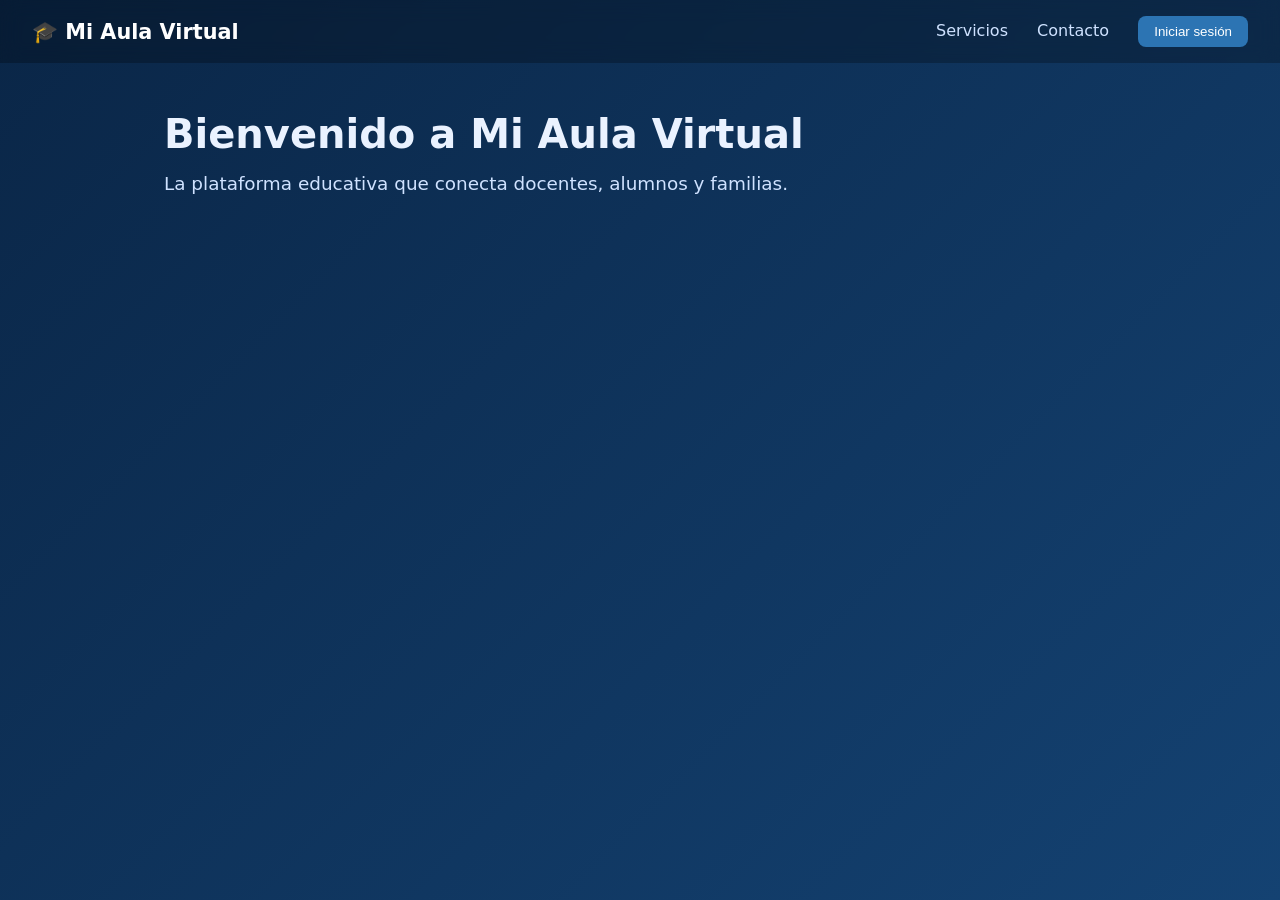
==== index.html @ 8f1008b4 "Add files via upload" ====
<!DOCTYPE html>
<html lang="es">
<head>
    <meta charset="UTF-8">
    <title>Mi Aula Virtual — Iniciar sesión</title>
    <link rel="stylesheet" href="assets/css/landing.css">
</head>
<body>
<header class="landing-header">
    <a href="index.html" class="brand">🎓 Mi Aula Virtual</a>
    <nav>
        <a href="servicios.html">Servicios</a>
        <a href="contacto.html">Contacto</a>
        <button class="btn-login" onclick="toggleLogin()">Iniciar sesión</button>
    </nav>
</header>
<main class="landing-main">
    <div id="avisoSesion" style="display:none; max-width:500px; margin:1rem auto; padding:1rem; background:rgba(202,138,4,0.3); border-left:4px solid #ca8a04; border-radius:8px; color:#fff; text-align:center;">⏱️ Tu sesión expiró. Iniciá sesión de nuevo.</div>
    <section class="hero">
        <h1>Bienvenido a Mi Aula Virtual</h1>
        <p>La plataforma educativa que conecta docentes, alumnos y familias.</p>
    </section>
</main>
<div class="modal-fondo oculto" id="modalLogin">
    <div class="modal-caja">
        <h3>Iniciar sesión</h3>
        <form id="formLogin">
            <label>DNI <input type="text" name="dni" required></label>
            <label>Contraseña <input type="password" name="password" minlength="8" maxlength="20" required></label>
            <div class="modal-acciones">
                <button type="button" class="btn-secundario" onclick="toggleLogin()">Cancelar</button>
                <button type="submit" class="btn-primario">Ingresar</button>
            </div>
        </form>
    </div>
</div>
<script>
function toggleLogin() { document.getElementById('modalLogin').classList.toggle('oculto'); }
document.getElementById('formLogin').addEventListener('submit', async (e) => {
    e.preventDefault();
    const fd = new FormData(e.target);
    const r = await fetch('/plataforma/api/auth_ajax.php?action=login', { method: 'POST', body: fd });
    const d = await r.json();
    if (d.ok) window.location.href = d.redirect;
    else alert(d.mensaje || 'Error');
});
const params = new URLSearchParams(window.location.search);
if (params.get('expirada') === '1') { document.getElementById('avisoSesion').style.display = 'block'; toggleLogin(); }
</script>
</body>
</html>
---- assets/css/landing.css ----
:root {
    --azul-1: #0a2647;
    --azul-2: #144272;
    --azul-3: #205295;
    --celeste: #2c74b3;
    --vidrio: rgba(255,255,255,0.08);
}
* { box-sizing: border-box; margin: 0; padding: 0; }
body { font-family: 'Segoe UI', system-ui, sans-serif; background: linear-gradient(135deg, var(--azul-1), var(--azul-2)); color: #eaf2ff; min-height: 100vh; }

.landing-header { display: flex; align-items: center; justify-content: space-between; padding: 1rem 2rem; background: rgba(0,0,0,0.25); backdrop-filter: blur(10px); }
.landing-header .brand { color: #fff; font-weight: 700; text-decoration: none; font-size: 1.3rem; }
.landing-header nav a { color: #cfe2ff; margin-left: 1.5rem; text-decoration: none; }
.landing-header nav a:hover { color: #fff; }
.btn-login { background: var(--celeste); color: #fff; border: none; padding: 0.5rem 1rem; border-radius: 8px; cursor: pointer; margin-left: 1.5rem; }

.landing-main { max-width: 1000px; margin: 3rem auto; padding: 0 1.5rem; }
.hero h1 { font-size: 2.5rem; margin-bottom: 1rem; }
.hero p { font-size: 1.15rem; color: #cfe2ff; }
.landing-main ul { margin-top: 2rem; list-style: none; }
.landing-main ul li { padding: 0.75rem; margin-bottom: 0.5rem; background: var(--vidrio); border-radius: 8px; }
.landing-main form { display: flex; flex-direction: column; gap: 1rem; max-width: 500px; }
.landing-main form input, .landing-main form textarea { padding: 0.7rem; border-radius: 8px; border: 1px solid rgba(255,255,255,0.2); background: var(--vidrio); color: #fff; }
.landing-main form textarea { min-height: 100px; }

.modal-fondo { position: fixed; inset: 0; background: rgba(0,0,0,0.65); display: flex; align-items: center; justify-content: center; z-index: 100; }
.modal-fondo.oculto { display: none; }
.modal-caja { background: var(--azul-2); padding: 2rem; border-radius: 12px; min-width: 340px; max-width: 90vw; box-shadow: 0 20px 50px rgba(0,0,0,0.5); }
.modal-caja label { display: block; margin: 0.75rem 0; }
.modal-caja input { width: 100%; padding: 0.55rem; border-radius: 8px; border: 1px solid rgba(255,255,255,0.2); background: rgba(255,255,255,0.06); color: #fff; }
.modal-acciones { display: flex; gap: 1rem; justify-content: flex-end; margin-top: 1rem; }
.btn-primario { background: var(--celeste); color: #fff; border: none; padding: 0.6rem 1.2rem; border-radius: 8px; cursor: pointer; }
.btn-secundario { background: rgba(255,255,255,0.12); color: #fff; border: none; padding: 0.6rem 1.2rem; border-radius: 8px; cursor: pointer; }

.alerta-sesion {
    max-width: 500px;
    margin: 1rem auto;
    padding: 1rem;
    background: rgba(202, 138, 4, 0.3);
    border-left: 4px solid #ca8a04;
    border-radius: 8px;
    color: #fff;
    font-weight: 600;
    text-align: center;
}
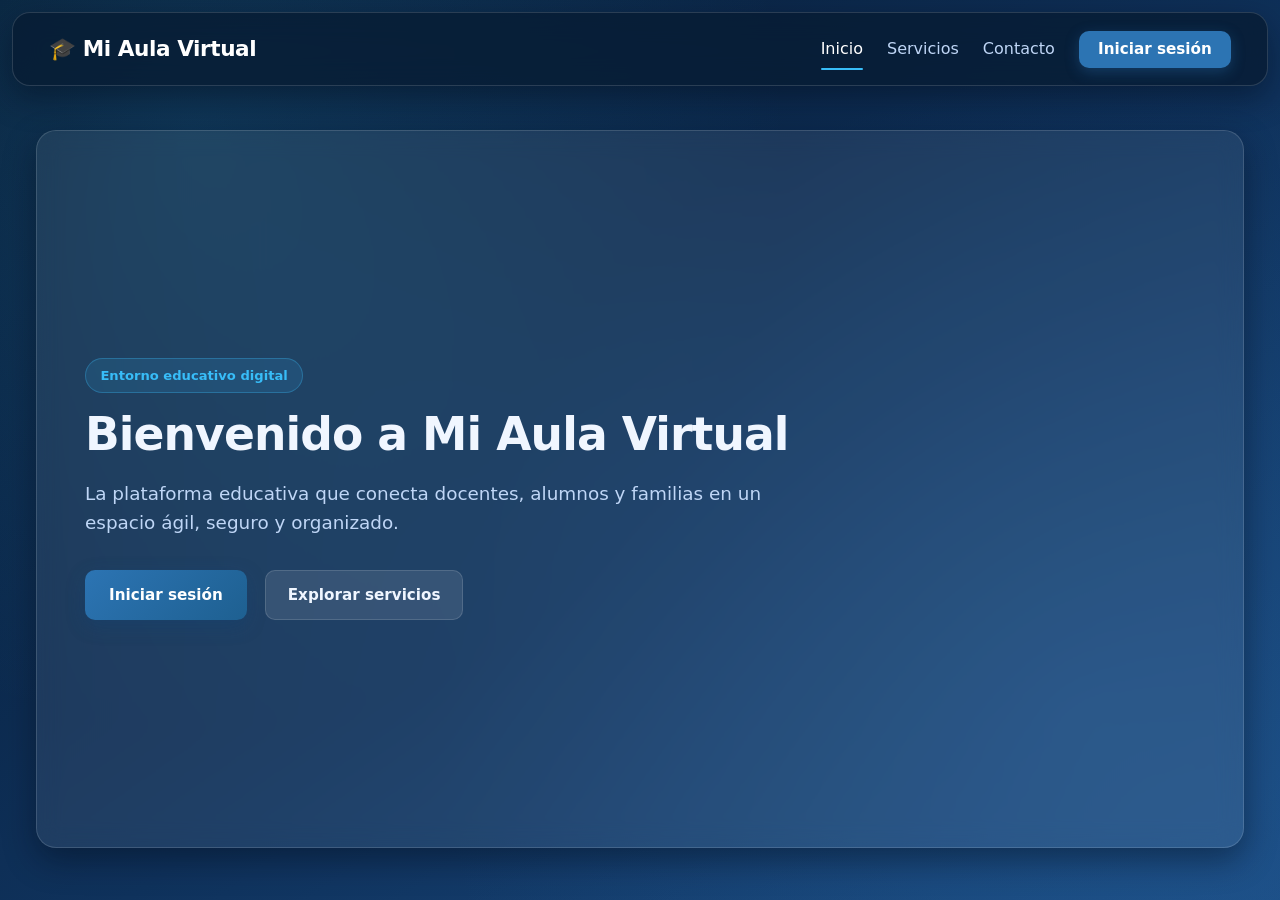
==== commit c3f6e0ea: "Add files via upload" ====
--- a/index.html
+++ b/index.html
@@ -2,50 +2,122 @@
 <html lang="es">
 <head>
     <meta charset="UTF-8">
+    <meta name="viewport" content="width=device-width, initial-scale=1.0">
     <title>Mi Aula Virtual — Iniciar sesión</title>
     <link rel="stylesheet" href="assets/css/landing.css">
+    <link rel="shortcut icon" href="/assets/img/icon.png" type="image/x-icon">
 </head>
 <body>
 <header class="landing-header">
     <a href="index.html" class="brand">🎓 Mi Aula Virtual</a>
     <nav>
+        <a href="index.html" class="activo">Inicio</a>
         <a href="servicios.html">Servicios</a>
         <a href="contacto.html">Contacto</a>
-        <button class="btn-login" onclick="toggleLogin()">Iniciar sesión</button>
+        <button type="button" class="btn-login" onclick="abrirLoginModal()">Iniciar sesión</button>
     </nav>
 </header>
+
 <main class="landing-main">
-    <div id="avisoSesion" style="display:none; max-width:500px; margin:1rem auto; padding:1rem; background:rgba(202,138,4,0.3); border-left:4px solid #ca8a04; border-radius:8px; color:#fff; text-align:center;">⏱️ Tu sesión expiró. Iniciá sesión de nuevo.</div>
+    <div id="avisoSesion" class="alerta-sesion" style="display:none;">
+        ⏱️ Tu sesión expiró. Iniciá sesión de nuevo.
+    </div>
+
     <section class="hero">
+        <span class="hero-badge">Entorno educativo digital</span>
         <h1>Bienvenido a Mi Aula Virtual</h1>
-        <p>La plataforma educativa que conecta docentes, alumnos y familias.</p>
+        <p>La plataforma educativa que conecta docentes, alumnos y familias en un espacio ágil, seguro y organizado.</p>
+        <div class="hero-acciones">
+            <button type="button" class="btn-primario" onclick="abrirLoginModal()">Iniciar sesión</button>
+            <a href="servicios.html" class="btn-secundario">Explorar servicios</a>
+        </div>
     </section>
 </main>
-<div class="modal-fondo oculto" id="modalLogin">
-    <div class="modal-caja">
-        <h3>Iniciar sesión</h3>
-        <form id="formLogin">
-            <label>DNI <input type="text" name="dni" required></label>
-            <label>Contraseña <input type="password" name="password" minlength="8" maxlength="20" required></label>
-            <div class="modal-acciones">
-                <button type="button" class="btn-secundario" onclick="toggleLogin()">Cancelar</button>
-                <button type="submit" class="btn-primario">Ingresar</button>
-            </div>
-        </form>
+
+<!-- Modal de login: el contenido se carga desde login.php -->
+<div class="modal-fondo oculto" id="modalLogin" role="dialog" aria-modal="true" aria-labelledby="tituloModalLogin">
+    <div class="modal-caja" id="modalLoginContenido">
+        <!-- Aquí se inyecta el HTML de login.php -->
+        <div style="text-align:center; padding:2rem; color:#cfe2ff;">Cargando…</div>
     </div>
 </div>
+
 <script>
-function toggleLogin() { document.getElementById('modalLogin').classList.toggle('oculto'); }
-document.getElementById('formLogin').addEventListener('submit', async (e) => {
-    e.preventDefault();
-    const fd = new FormData(e.target);
-    const r = await fetch('/plataforma/api/auth_ajax.php?action=login', { method: 'POST', body: fd });
-    const d = await r.json();
-    if (d.ok) window.location.href = d.redirect;
-    else alert(d.mensaje || 'Error');
+const LOGIN_URL = '/login.php?fragmento=1';
+
+let loginCargado = false;
+
+async function abrirLoginModal() {
+    const modal = document.getElementById('modalLogin');
+    if (!modal) return;
+    modal.classList.remove('oculto');
+
+    if (!loginCargado) {
+        try {
+            const r = await fetch(LOGIN_URL, {
+                headers: { 'X-Requested-With': 'fetch' },
+                credentials: 'include'
+            });
+            const html = await r.text();
+            document.getElementById('modalLoginContenido').innerHTML = html;
+            loginCargado = true;
+            engancharFormLogin();
+        } catch (e) {
+            document.getElementById('modalLoginContenido').innerHTML =
+                '<div class="alerta danger" style="margin:1rem;">Error al cargar el formulario de login.</div>';
+        }
+    }
+
+    // Foco en el primer input
+    setTimeout(() => {
+        document.querySelector('#modalLoginContenido input[name="dni"]')?.focus();
+    }, 100);
+}
+
+function cerrarLoginModal() {
+    document.getElementById('modalLogin')?.classList.add('oculto');
+}
+
+// Alias para compatibilidad con el botón interno del fragmento
+window.cerrarLoginModal = cerrarLoginModal;
+
+function engancharFormLogin() {
+    const form = document.getElementById('formLogin');
+    if (!form) return;
+
+    form.addEventListener('submit', async (e) => {
+        e.preventDefault();
+        const err = document.getElementById('loginError');
+        if (err) err.style.display = 'none';
+
+        const fd = new FormData(form);
+        try {
+            const r = await fetch('/plataforma/api/auth_ajax.php?action=login', { method: 'POST', body: fd });
+            const d = await r.json();
+            if (d.ok) {
+                window.location.href = d.redirect;
+            } else {
+                if (err) { err.textContent = d.mensaje || 'Error'; err.style.display = 'block'; }
+            }
+        } catch (ex) {
+            if (err) { err.textContent = 'Error de red: ' + ex.message; err.style.display = 'block'; }
+        }
+    });
+}
+
+// Cerrar el modal al hacer click fuera de la caja
+document.addEventListener('click', (e) => {
+    const modal = document.getElementById('modalLogin');
+    if (modal && e.target === modal) cerrarLoginModal();
 });
+
+// Si llega ?expirada=1, abrir modal automáticamente
 const params = new URLSearchParams(window.location.search);
-if (params.get('expirada') === '1') { document.getElementById('avisoSesion').style.display = 'block'; toggleLogin(); }
+if (params.get('expirada') === '1') {
+    const aviso = document.getElementById('avisoSesion');
+    if (aviso) aviso.style.display = 'block';
+    abrirLoginModal();
+}
 </script>
 </body>
 </html>
--- a/assets/css/landing.css
+++ b/assets/css/landing.css
@@ -1,45 +1,553 @@
 :root {
-    --azul-1: #0a2647;
-    --azul-2: #144272;
-    --azul-3: #205295;
+    --azul-1: #071b33;
+    --azul-2: #0f325c;
+    --azul-3: #1b4b82;
     --celeste: #2c74b3;
-    --vidrio: rgba(255,255,255,0.08);
-}
-* { box-sizing: border-box; margin: 0; padding: 0; }
-body { font-family: 'Segoe UI', system-ui, sans-serif; background: linear-gradient(135deg, var(--azul-1), var(--azul-2)); color: #eaf2ff; min-height: 100vh; }
-
-.landing-header { display: flex; align-items: center; justify-content: space-between; padding: 1rem 2rem; background: rgba(0,0,0,0.25); backdrop-filter: blur(10px); }
-.landing-header .brand { color: #fff; font-weight: 700; text-decoration: none; font-size: 1.3rem; }
-.landing-header nav a { color: #cfe2ff; margin-left: 1.5rem; text-decoration: none; }
-.landing-header nav a:hover { color: #fff; }
-.btn-login { background: var(--celeste); color: #fff; border: none; padding: 0.5rem 1rem; border-radius: 8px; cursor: pointer; margin-left: 1.5rem; }
-
-.landing-main { max-width: 1000px; margin: 3rem auto; padding: 0 1.5rem; }
-.hero h1 { font-size: 2.5rem; margin-bottom: 1rem; }
-.hero p { font-size: 1.15rem; color: #cfe2ff; }
-.landing-main ul { margin-top: 2rem; list-style: none; }
-.landing-main ul li { padding: 0.75rem; margin-bottom: 0.5rem; background: var(--vidrio); border-radius: 8px; }
-.landing-main form { display: flex; flex-direction: column; gap: 1rem; max-width: 500px; }
-.landing-main form input, .landing-main form textarea { padding: 0.7rem; border-radius: 8px; border: 1px solid rgba(255,255,255,0.2); background: var(--vidrio); color: #fff; }
-.landing-main form textarea { min-height: 100px; }
-
-.modal-fondo { position: fixed; inset: 0; background: rgba(0,0,0,0.65); display: flex; align-items: center; justify-content: center; z-index: 100; }
-.modal-fondo.oculto { display: none; }
-.modal-caja { background: var(--azul-2); padding: 2rem; border-radius: 12px; min-width: 340px; max-width: 90vw; box-shadow: 0 20px 50px rgba(0,0,0,0.5); }
-.modal-caja label { display: block; margin: 0.75rem 0; }
-.modal-caja input { width: 100%; padding: 0.55rem; border-radius: 8px; border: 1px solid rgba(255,255,255,0.2); background: rgba(255,255,255,0.06); color: #fff; }
-.modal-acciones { display: flex; gap: 1rem; justify-content: flex-end; margin-top: 1rem; }
-.btn-primario { background: var(--celeste); color: #fff; border: none; padding: 0.6rem 1.2rem; border-radius: 8px; cursor: pointer; }
-.btn-secundario { background: rgba(255,255,255,0.12); color: #fff; border: none; padding: 0.6rem 1.2rem; border-radius: 8px; cursor: pointer; }
-
+    --celeste-hover: #3b8ad1;
+    --acento: #38bdf8;
+    --vidrio: rgba(255, 255, 255, 0.07);
+    --vidrio-borde: rgba(255, 255, 255, 0.14);
+    --texto-principal: #f0f6ff;
+    --texto-secundario: #bfd6f6;
+    --sombra-suave: 0 0.75rem 2rem rgba(2, 12, 27, 0.45);
+    --borde-pantalla: 0.75rem;
+    --media-max-ancho: 28rem;
+    --media-max-alto: 19rem;
+    --tarjeta-max-ancho: 68rem;
+}
+
+html {
+    font-size: 16px;
+}
+
+* {
+    box-sizing: border-box;
+    margin: 0;
+    padding: 0;
+}
+
+body {
+    font-family: 'Segoe UI', system-ui, -apple-system, sans-serif;
+    background:
+        radial-gradient(circle at 15% 15%, rgba(56, 189, 248, 0.14), transparent 45%),
+        radial-gradient(circle at 85% 80%, rgba(44, 116, 179, 0.22), transparent 50%),
+        linear-gradient(145deg, var(--azul-1), var(--azul-2) 55%, var(--azul-3));
+    color: var(--texto-principal);
+    min-height: 100dvh;
+    width: 100%;
+    padding: var(--borde-pantalla);
+    display: flex;
+    flex-direction: column;
+    gap: 1.5rem;
+    line-height: 1.6;
+}
+
+/* Encabezado */
+.landing-header {
+    position: sticky;
+    top: var(--borde-pantalla);
+    z-index: 50;
+    width: 100%;
+    display: flex;
+    align-items: center;
+    justify-content: space-between;
+    flex-wrap: wrap;
+    gap: 1rem;
+    padding: 1.1rem 2.25rem;
+    background: rgba(7, 27, 51, 0.78);
+    backdrop-filter: blur(0.875rem);
+    border: 0.0625rem solid var(--vidrio-borde);
+    border-radius: 1.125rem;
+    box-shadow: var(--sombra-suave);
+}
+
+.landing-header .brand {
+    color: #fff;
+    font-weight: 700;
+    text-decoration: none;
+    font-size: 1.35rem;
+    letter-spacing: -0.02em;
+    display: inline-flex;
+    align-items: center;
+    gap: 0.5rem;
+}
+
+.landing-header nav {
+    display: flex;
+    align-items: center;
+    flex-wrap: wrap;
+    gap: 1.5rem;
+}
+
+.landing-header nav a {
+    color: var(--texto-secundario);
+    text-decoration: none;
+    font-weight: 500;
+    position: relative;
+    padding: 0.25rem 0;
+    transition: color 0.2s ease;
+}
+
+.landing-header nav a:hover,
+.landing-header nav a.activo {
+    color: #fff;
+}
+
+.landing-header nav a.activo::after {
+    content: "";
+    position: absolute;
+    left: 0;
+    bottom: -0.25rem;
+    width: 100%;
+    height: 0.125rem;
+    background: var(--acento);
+    border-radius: 0.125rem;
+}
+
+/* Botones */
+.btn-login,
+.btn-primario,
+.btn-secundario {
+    font-family: inherit;
+    font-size: 0.95rem;
+    font-weight: 600;
+    border: none;
+    border-radius: 0.625rem;
+    cursor: pointer;
+    transition: transform 0.15s ease, background-color 0.2s ease, box-shadow 0.2s ease;
+    display: inline-flex;
+    align-items: center;
+    justify-content: center;
+    gap: 0.4rem;
+    text-decoration: none;
+}
+
+.btn-login {
+    background: var(--celeste);
+    color: #fff;
+    padding: 0.6rem 1.2rem;
+    box-shadow: 0 0.25rem 0.875rem rgba(44, 116, 179, 0.35);
+}
+
+.btn-login:hover,
+.btn-primario:hover {
+    background: var(--celeste-hover);
+    transform: translateY(-0.0625rem);
+}
+
+.btn-primario {
+    background: linear-gradient(135deg, var(--celeste), #1e6091);
+    color: #fff;
+    padding: 0.8rem 1.5rem;
+    box-shadow: 0 0.375rem 1.125rem rgba(20, 66, 114, 0.45);
+}
+
+.btn-secundario {
+    background: rgba(255, 255, 255, 0.1);
+    color: var(--texto-principal);
+    border: 0.0625rem solid var(--vidrio-borde);
+    padding: 0.75rem 1.35rem;
+}
+
+.btn-secundario:hover {
+    background: rgba(255, 255, 255, 0.18);
+}
+
+/* Contenedor principal a pantalla completa */
+.landing-main {
+    width: 100%;
+    flex: 1;
+    display: flex;
+    flex-direction: column;
+    padding: 1.25rem 1.5rem 2.5rem;
+}
+
+/* Hero */
+.hero {
+    flex: 1;
+    width: 100%;
+    background: var(--vidrio);
+    border: 0.0625rem solid var(--vidrio-borde);
+    backdrop-filter: blur(0.75rem);
+    border-radius: 1.25rem;
+    padding: 3.5rem 3rem;
+    box-shadow: var(--sombra-suave);
+    display: flex;
+    flex-direction: column;
+    justify-content: center;
+    align-items: flex-start;
+    text-align: left;
+}
+
+.hero-badge {
+    display: inline-block;
+    font-size: 0.82rem;
+    font-weight: 600;
+    color: var(--acento);
+    background: rgba(56, 189, 248, 0.12);
+    border: 0.0625rem solid rgba(56, 189, 248, 0.3);
+    padding: 0.35rem 0.9rem;
+    border-radius: 62.5rem;
+    margin-bottom: 1rem;
+}
+
+.hero h1 {
+    font-size: clamp(2rem, 4vw, 2.85rem);
+    line-height: 1.15;
+    margin-bottom: 1.1rem;
+    letter-spacing: -0.02em;
+}
+
+.hero p {
+    font-size: 1.15rem;
+    color: var(--texto-secundario);
+    max-width: 44rem;
+    margin-bottom: 2rem;
+}
+
+.hero-acciones {
+    display: flex;
+    flex-wrap: wrap;
+    gap: 1.15rem;
+}
+
+/* Encabezado de sección */
+.page-header {
+    width: 100%;
+    margin-bottom: 2.75rem;
+    padding: 0.5rem 1rem;
+}
+
+.page-header.centrado {
+    display: flex;
+    flex-direction: column;
+    align-items: center;
+    text-align: center;
+}
+
+.page-header h1 {
+    font-size: clamp(1.85rem, 3.5vw, 2.4rem);
+    margin-bottom: 0.65rem;
+}
+
+.page-header p {
+    color: var(--texto-secundario);
+    font-size: 1.05rem;
+    max-width: 48rem;
+}
+
+/* Filas alternadas de objetivos con mayor separación entre tarjetas */
+.objetivos-lista {
+    width: 100%;
+    max-width: var(--tarjeta-max-ancho);
+    margin: 0 auto;
+    padding: 0.75rem 0 1.5rem;
+    display: flex;
+    flex-direction: column;
+    align-items: center;
+    gap: 3.25rem;
+}
+
+.objetivo-fila {
+    width: 100%;
+    display: grid;
+    grid-template-columns: minmax(18rem, 1.15fr) auto;
+    align-items: center;
+    justify-content: space-between;
+    gap: 2.75rem;
+    background: var(--vidrio);
+    border: 0.0625rem solid var(--vidrio-borde);
+    backdrop-filter: blur(0.75rem);
+    border-radius: 1.35rem;
+    padding: 2.75rem 2.75rem;
+    box-shadow: var(--sombra-suave);
+    transition: border-color 0.2s ease, transform 0.2s ease;
+}
+
+.objetivo-fila:hover {
+    border-color: rgba(56, 189, 248, 0.45);
+    transform: translateY(-0.125rem);
+}
+
+/* Cuando no hay foto o video: se ajusta al texto con tope máximo */
+.objetivo-fila.sin-media,
+.objetivo-fila:not(:has(.objetivo-media)) {
+    grid-template-columns: 1fr;
+    align-items: stretch;
+    max-width: 54rem;
+}
+
+/* Invierte el orden visual: multimedia a la izquierda, texto a la derecha */
+.objetivo-fila.invertido {
+    grid-template-columns: auto minmax(18rem, 1.15fr);
+}
+
+.objetivo-fila.invertido .objetivo-texto {
+    order: 2;
+}
+
+.objetivo-fila.invertido .objetivo-media {
+    order: 1;
+}
+
+.objetivo-texto {
+    display: flex;
+    flex-direction: column;
+    gap: 1rem;
+    padding: 0.25rem 0;
+}
+
+.objetivo-top {
+    display: flex;
+    align-items: center;
+    gap: 0.9rem;
+}
+
+.objetivo-icono {
+    font-size: 1.5rem;
+    line-height: 1;
+    width: 3.1rem;
+    height: 3.1rem;
+    display: inline-flex;
+    align-items: center;
+    justify-content: center;
+    background: rgba(44, 116, 179, 0.28);
+    border: 0.0625rem solid rgba(56, 189, 248, 0.25);
+    border-radius: 0.8rem;
+}
+
+.objetivo-tag {
+    font-size: 0.76rem;
+    font-weight: 600;
+    letter-spacing: 0.04em;
+    text-transform: uppercase;
+    color: var(--acento);
+    background: rgba(56, 189, 248, 0.12);
+    border: 0.0625rem solid rgba(56, 189, 248, 0.25);
+    padding: 0.3rem 0.75rem;
+    border-radius: 62.5rem;
+}
+
+.objetivo-texto h3 {
+    font-size: 1.35rem;
+    font-weight: 700;
+    color: #fff;
+    line-height: 1.3;
+}
+
+.objetivo-texto p {
+    font-size: 1rem;
+    color: var(--texto-secundario);
+    line-height: 1.65;
+}
+
+.objetivo-media {
+    width: fit-content;
+    max-width: min(100%, var(--media-max-ancho));
+    max-height: var(--media-max-alto);
+    border-radius: 0.95rem;
+    overflow: hidden;
+    border: 0.0625rem solid var(--vidrio-borde);
+    background: rgba(7, 27, 51, 0.55);
+    justify-self: center;
+}
+
+.objetivo-media:empty {
+    display: none;
+}
+
+.objetivo-media img,
+.objetivo-media video {
+    width: auto;
+    height: auto;
+    max-width: min(100%, var(--media-max-ancho));
+    max-height: var(--media-max-alto);
+    object-fit: contain;
+    display: block;
+}
+
+/* Formularios */
+.form-card {
+    width: 100%;
+    max-width: 42rem;
+    background: var(--vidrio);
+    border: 0.0625rem solid var(--vidrio-borde);
+    backdrop-filter: blur(0.75rem);
+    border-radius: 1.25rem;
+    padding: 2.5rem;
+    box-shadow: var(--sombra-suave);
+}
+
+.landing-main form {
+    display: flex;
+    flex-direction: column;
+    gap: 1.25rem;
+}
+
+.landing-main form label {
+    display: flex;
+    flex-direction: column;
+    gap: 0.5rem;
+    font-weight: 500;
+    font-size: 0.95rem;
+    color: var(--texto-principal);
+}
+
+.landing-main form input,
+.landing-main form textarea {
+    width: 100%;
+    padding: 0.85rem 1rem;
+    border-radius: 0.625rem;
+    border: 0.0625rem solid var(--vidrio-borde);
+    background: rgba(7, 27, 51, 0.55);
+    color: #fff;
+    font-family: inherit;
+    font-size: 0.98rem;
+    transition: border-color 0.2s ease, box-shadow 0.2s ease;
+}
+
+.landing-main form input::placeholder,
+.landing-main form textarea::placeholder {
+    color: rgba(191, 214, 246, 0.5);
+}
+
+.landing-main form input:focus,
+.landing-main form textarea:focus {
+    outline: none;
+    border-color: var(--acento);
+    box-shadow: 0 0 0 0.1875rem rgba(56, 189, 248, 0.2);
+}
+
+.landing-main form textarea {
+    min-height: 8.5rem;
+    max-height: 24rem;
+    resize: vertical;
+}
+
+/* Alerta de sesión */
 .alerta-sesion {
-    max-width: 500px;
-    margin: 1rem auto;
-    padding: 1rem;
-    background: rgba(202, 138, 4, 0.3);
-    border-left: 4px solid #ca8a04;
-    border-radius: 8px;
-    color: #fff;
+    width: 100%;
+    max-width: 36rem;
+    margin: 0 auto 1.75rem;
+    padding: 1.1rem 1.35rem;
+    background: rgba(202, 138, 4, 0.22);
+    border: 0.0625rem solid rgba(250, 204, 21, 0.35);
+    border-left: 0.25rem solid #eab308;
+    border-radius: 0.75rem;
+    color: #fef9c3;
     font-weight: 600;
     text-align: center;
+}
+
+/* Modal de inicio de sesión */
+.modal-fondo {
+    position: fixed;
+    inset: 0;
+    background: rgba(3, 12, 24, 0.75);
+    backdrop-filter: blur(0.375rem);
+    display: flex;
+    align-items: center;
+    justify-content: center;
+    padding: var(--borde-pantalla);
+    z-index: 100;
+}
+
+.modal-fondo.oculto {
+    display: none;
+}
+
+.modal-caja {
+    background: linear-gradient(160deg, #133b6b, var(--azul-2));
+    border: 0.0625rem solid var(--vidrio-borde);
+    padding: 2.25rem;
+    border-radius: 1.125rem;
+    width: 100%;
+    max-width: 26rem;
+    box-shadow: 0 1.5rem 3.75rem rgba(0, 0, 0, 0.6);
+}
+
+.modal-caja h3 {
+    font-size: 1.35rem;
+    margin-bottom: 1.1rem;
+    color: #fff;
+}
+
+.modal-caja label {
+    display: flex;
+    flex-direction: column;
+    gap: 0.45rem;
+    margin: 0.95rem 0;
+    font-size: 0.92rem;
+    color: var(--texto-secundario);
+}
+
+.modal-caja input {
+    width: 100%;
+    padding: 0.75rem 0.9rem;
+    border-radius: 0.625rem;
+    border: 0.0625rem solid var(--vidrio-borde);
+    background: rgba(7, 27, 51, 0.55);
+    color: #fff;
+    font-family: inherit;
+    font-size: 0.95rem;
+}
+
+.modal-caja input:focus {
+    outline: none;
+    border-color: var(--acento);
+    box-shadow: 0 0 0 0.1875rem rgba(56, 189, 248, 0.2);
+}
+
+.modal-acciones {
+    display: flex;
+    gap: 0.9rem;
+    justify-content: flex-end;
+    margin-top: 1.5rem;
+}
+
+@media (max-width: 54rem) {
+    .objetivos-lista {
+        gap: 2.5rem;
+    }
+
+    .objetivo-fila,
+    .objetivo-fila.invertido {
+        grid-template-columns: 1fr;
+        gap: 1.5rem;
+        padding: 2rem 1.85rem;
+    }
+
+    .objetivo-fila.invertido .objetivo-texto,
+    .objetivo-fila.invertido .objetivo-media {
+        order: unset;
+    }
+
+    .objetivo-media {
+        max-width: 100%;
+    }
+}
+
+@media (max-width: 40rem) {
+    :root {
+        --borde-pantalla: 0.5rem;
+    }
+
+    .landing-header {
+        padding: 1rem 1.25rem;
+    }
+
+    .landing-header nav {
+        gap: 0.9rem;
+    }
+
+    .landing-main {
+        padding: 0.75rem 0.5rem 1.5rem;
+    }
+
+    .hero,
+    .objetivo-fila,
+    .form-card,
+    .modal-caja {
+        padding: 1.5rem;
+    }
 }
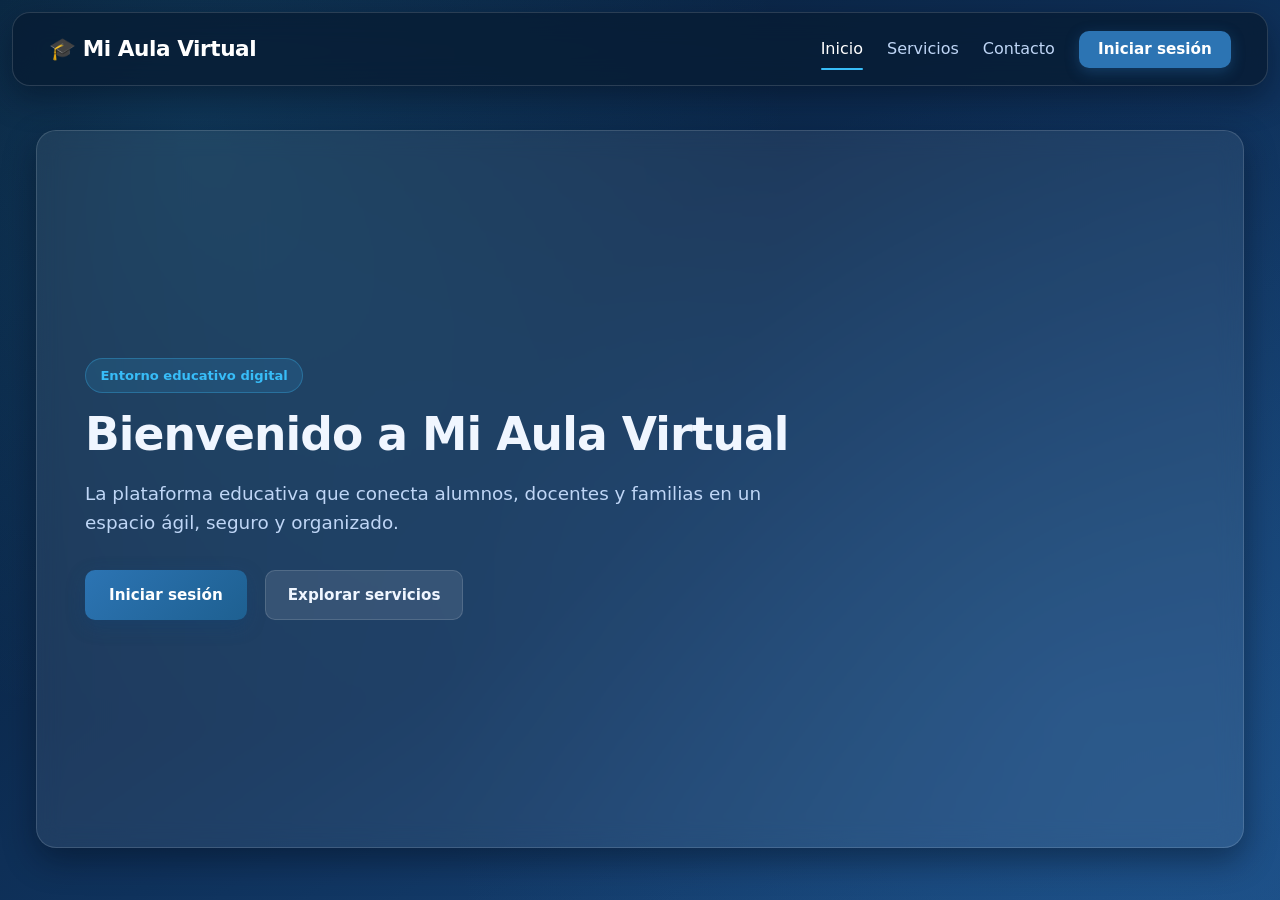
==== commit fc4de59f: "Add files via upload" ====
--- a/index.html
+++ b/index.html
@@ -26,7 +26,7 @@
     <section class="hero">
         <span class="hero-badge">Entorno educativo digital</span>
         <h1>Bienvenido a Mi Aula Virtual</h1>
-        <p>La plataforma educativa que conecta docentes, alumnos y familias en un espacio ágil, seguro y organizado.</p>
+        <p>La plataforma educativa que conecta alumnos, docentes y familias en un espacio ágil, seguro y organizado.</p>
         <div class="hero-acciones">
             <button type="button" class="btn-primario" onclick="abrirLoginModal()">Iniciar sesión</button>
             <a href="servicios.html" class="btn-secundario">Explorar servicios</a>
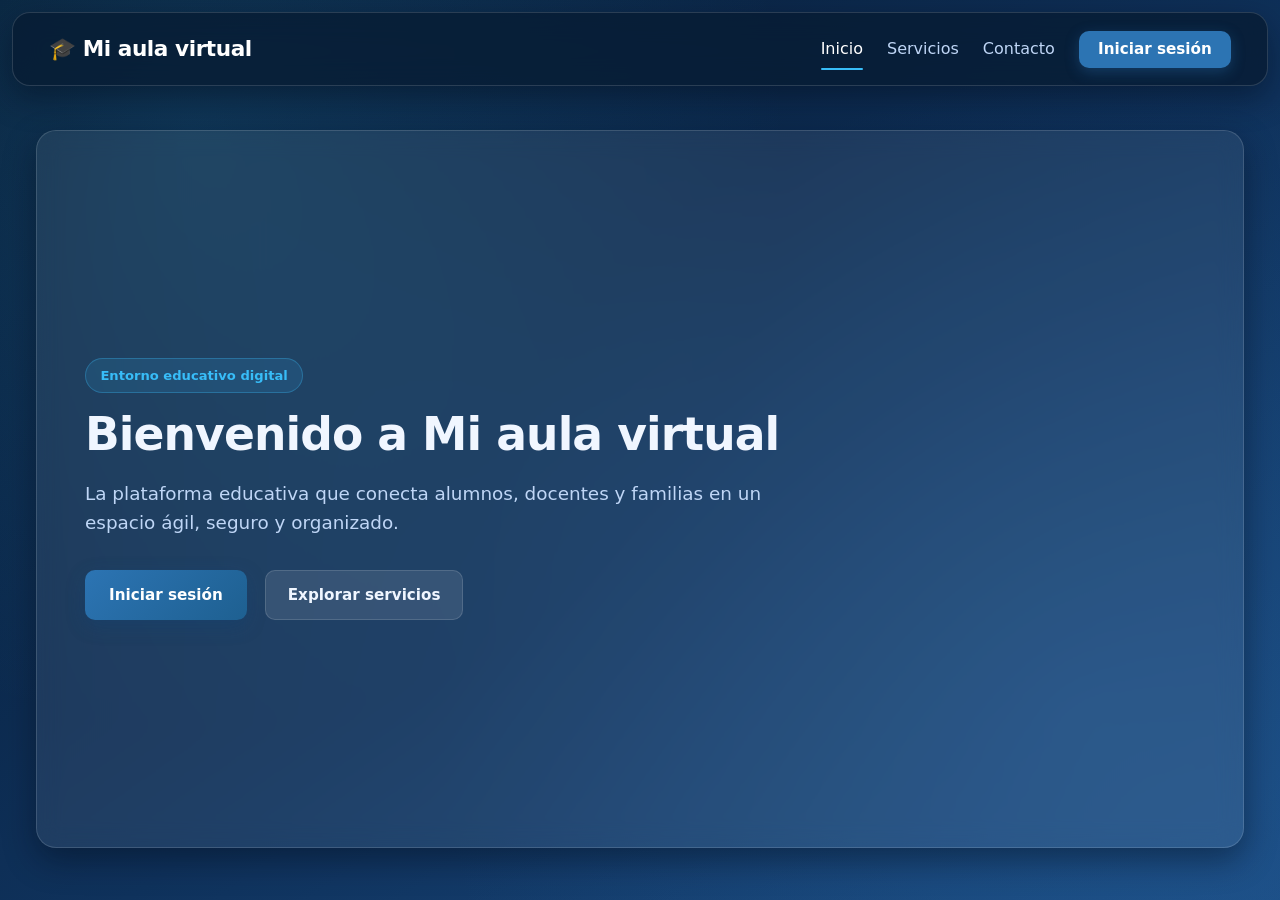
==== commit 8db646de: "Add files via upload" ====
--- a/index.html
+++ b/index.html
@@ -3,13 +3,13 @@
 <head>
     <meta charset="UTF-8">
     <meta name="viewport" content="width=device-width, initial-scale=1.0">
-    <title>Mi Aula Virtual — Iniciar sesión</title>
+    <title>Mi aula virtual — Iniciar sesión</title>
     <link rel="stylesheet" href="assets/css/landing.css">
     <link rel="shortcut icon" href="/assets/img/icon.png" type="image/x-icon">
 </head>
 <body>
 <header class="landing-header">
-    <a href="index.html" class="brand">🎓 Mi Aula Virtual</a>
+    <a href="index.html" class="brand">🎓 Mi aula virtual</a>
     <nav>
         <a href="index.html" class="activo">Inicio</a>
         <a href="servicios.html">Servicios</a>
@@ -25,7 +25,7 @@
 
     <section class="hero">
         <span class="hero-badge">Entorno educativo digital</span>
-        <h1>Bienvenido a Mi Aula Virtual</h1>
+        <h1>Bienvenido a Mi aula virtual</h1>
         <p>La plataforma educativa que conecta alumnos, docentes y familias en un espacio ágil, seguro y organizado.</p>
         <div class="hero-acciones">
             <button type="button" class="btn-primario" onclick="abrirLoginModal()">Iniciar sesión</button>
@@ -42,6 +42,9 @@
     </div>
 </div>
 
+<script src="/assets/js/dni-numerico.js"></script>
+<script src="/assets/js/password-ojo.js"></script>
+<script src="/assets/js/modal-scroll.js"></script>
 <script>
 const LOGIN_URL = '/login.php?fragmento=1';
 
@@ -58,7 +61,11 @@
                 headers: { 'X-Requested-With': 'fetch' },
                 credentials: 'include'
             });
+            // Si ya hay sesión iniciada, ir directo a la plataforma (nunca mostrar su HTML dentro del modal)
+            if (r.redirected && !r.url.includes('login.php')) { window.location.href = r.url; return; }
             const html = await r.text();
+            const aviso = html.match(/id="yaLogueado" data-destino="([^"]+)"/);
+            if (aviso) { window.location.href = aviso[1]; return; }
             document.getElementById('modalLoginContenido').innerHTML = html;
             loginCargado = true;
             engancharFormLogin();
--- a/assets/css/landing.css
+++ b/assets/css/landing.css
@@ -550,4 +550,33 @@
     .modal-caja {
         padding: 1.5rem;
     }
-}+}
+/* Ojito para mostrar / ocultar contraseñas (assets/js/password-ojo.js) */
+.pw-wrap {
+    position: relative;
+    display: block;
+    width: 100%;
+}
+.pw-wrap > input {
+    padding-right: 2.75rem !important;
+}
+.pw-ojo {
+    position: absolute;
+    right: 0.4rem;
+    top: 50%;
+    transform: translateY(-50%);
+    margin-top: 0.15rem;
+    background: transparent;
+    border: none;
+    cursor: pointer;
+    font-size: 1.05rem;
+    line-height: 1;
+    padding: 0.35rem 0.45rem;
+    border-radius: 0.4rem;
+    opacity: 0.8;
+}
+.pw-ojo:hover { opacity: 1; background: rgba(255, 255, 255, 0.1); }
+
+/* Con una ventana emergente abierta, el contenido de atrás no se desplaza (assets/js/modal-scroll.js) */
+body.modal-abierto { overflow: hidden; }
+.modal-fondo { overscroll-behavior: contain; }
